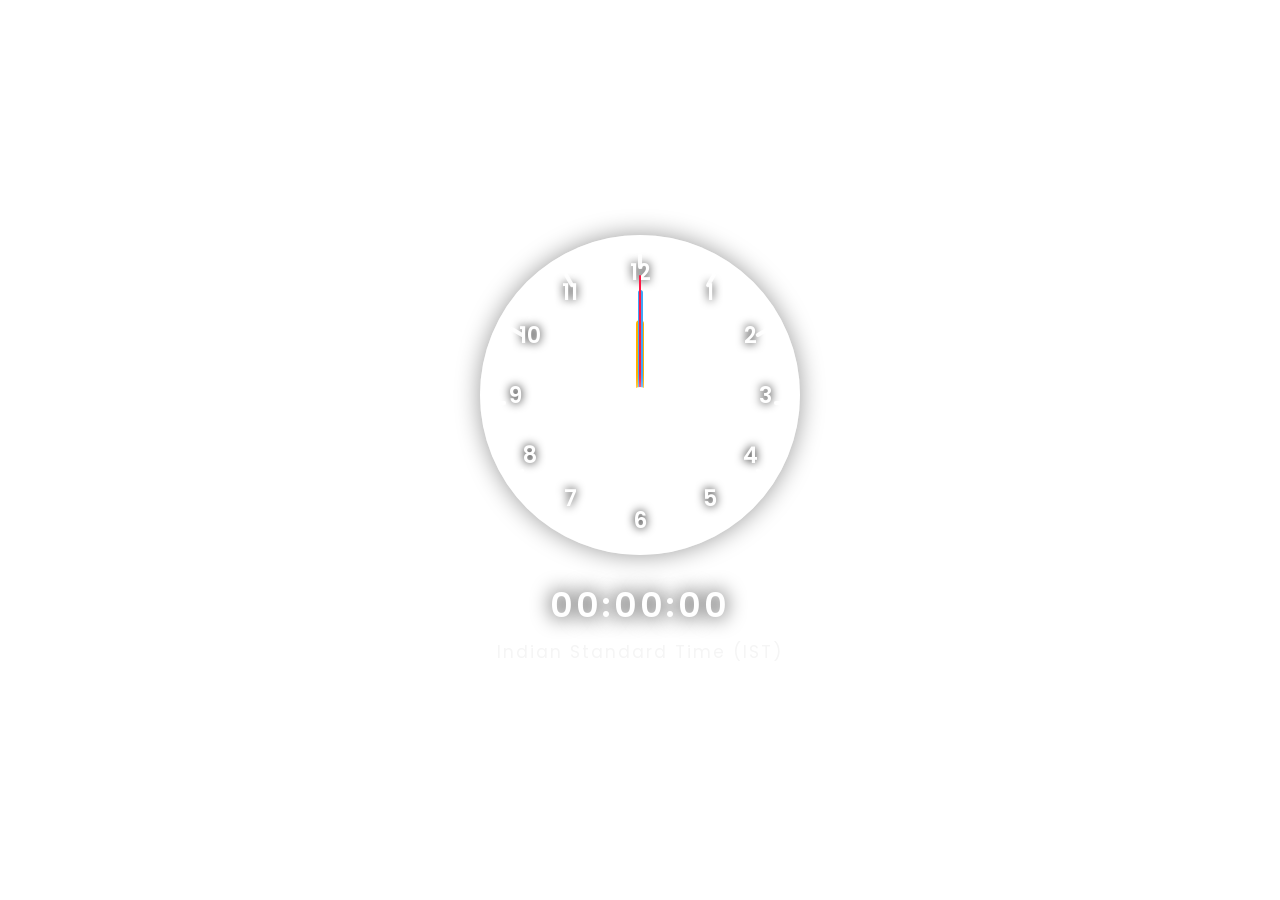
==== index.html @ 43cffc78 "Rename stylesheet and script references to clock.css and clock.js" ====
<!DOCTYPE html>
<html lang="en">
<head>
    <meta charset="UTF-8">
    <meta name="viewport" content="width=device-width, initial-scale=1.0">
    <title>IST Analog & Digital Clock</title>

    <!-- Google Font -->
    <link href="https://fonts.googleapis.com/css2?family=Poppins:wght@300;500;700&display=swap" rel="stylesheet">

    <link rel="stylesheet" href="clock.css">
</head>

<body>

<div class="clock-container">

    <div class="analog-clock">

        <!-- Numbers -->
        <div class="number n12">12</div>
        <div class="number n1">1</div>
        <div class="number n2">2</div>
        <div class="number n3">3</div>
        <div class="number n4">4</div>
        <div class="number n5">5</div>
        <div class="number n6">6</div>
        <div class="number n7">7</div>
        <div class="number n8">8</div>
        <div class="number n9">9</div>
        <div class="number n10">10</div>
        <div class="number n11">11</div>

        <!-- Hour Marks -->
        <div class="mark m1"></div>
        <div class="mark m2"></div>
        <div class="mark m3"></div>
        <div class="mark m4"></div>
        <div class="mark m5"></div>
        <div class="mark m6"></div>
        <div class="mark m7"></div>
        <div class="mark m8"></div>
        <div class="mark m9"></div>
        <div class="mark m10"></div>
        <div class="mark m11"></div>
        <div class="mark m12"></div>

        <!-- Hands -->
        <div class="hand hour" id="hour"></div>
        <div class="hand minute" id="minute"></div>
        <div class="hand second" id="second"></div>

        <!-- Center Dot -->
        <div class="center-dot"></div>

    </div>
    
    <div class="digital-clock" id="digital">
        00:00:00
    </div>

    <div class="timezone">
        Indian Standard Time (IST)
    </div>

</div>

<script src="clock.js"></script>

</body>
</html>
---- clock.css ----
*{
    margin:0;
    padding:0;
    box-sizing:border-box;
    font-family:'Poppins',sans-serif;
}

body{
    background:url("https://wallpapercg.com/media/ts_orig/26469.webp") no-repeat center center/cover;
    display:flex;
    justify-content:center;
    align-items:center;
    min-height:100vh;
}

.clock-container{
    text-align:center;
    color:#fff;
}

.analog-clock{
    width:320px;
    height:320px;
    position:relative;
    border-radius:50%;
    border:8px solid rgba(255,255,255,0.5);
    backdrop-filter:blur(1px);
    background:rgba(255,255,255,0);
    box-shadow:
        0 0 25px rgba(0,0,0,.4),
        inset 0 0 20px rgba(255,255,255,.15);
    margin:auto;
}

/* ---------- Clock Numbers ---------- */

.number{
    position:absolute;
    width:34px;
    height:34px;
    display:flex;
    justify-content:center;
    align-items:center;
    font-size:22px;
    font-weight:600;
    color:#fff;
    text-shadow:0 0 10px black;
}

/* Position Numbers */

.n12{top:12px;left:50%;transform:translateX(-50%);}
.n1{top:32px;right:65px;}
.n2{top:75px;right:25px;}
.n3{top:50%;right:10px;transform:translateY(-50%);}
.n4{bottom:75px;right:25px;}
.n5{bottom:32px;right:65px;}
.n6{bottom:10px;left:50%;transform:translateX(-50%);}
.n7{bottom:32px;left:65px;}
.n8{bottom:75px;left:25px;}
.n9{top:50%;left:10px;transform:translateY(-50%);}
.n10{top:75px;left:25px;}
.n11{top:32px;left:65px;}

/* ---------- Hour Marks ---------- */

.mark{
    position:absolute;
    width:4px;
    height:16px;
    background:#fff;
    left:50%;
    top:10px;
    transform-origin:center 150px;
    border-radius:5px;
    opacity:.9;
}

.m1{transform:translateX(-50%) rotate(30deg);}
.m2{transform:translateX(-50%) rotate(60deg);}
.m3{transform:translateX(-50%) rotate(90deg);}
.m4{transform:translateX(-50%) rotate(120deg);}
.m5{transform:translateX(-50%) rotate(150deg);}
.m6{transform:translateX(-50%) rotate(180deg);}
.m7{transform:translateX(-50%) rotate(210deg);}
.m8{transform:translateX(-50%) rotate(240deg);}
.m9{transform:translateX(-50%) rotate(270deg);}
.m10{transform:translateX(-50%) rotate(300deg);}
.m11{transform:translateX(-50%) rotate(330deg);}
.m12{transform:translateX(-50%) rotate(0deg);}

/* ---------- Hands ---------- */

.hand{
    position:absolute;
    left:50%;
    bottom:50%;
    transform-origin:bottom center;
    border-radius:10px;
}

.hour{
    width:8px;
    height:75px;
    background:#ffb300;
    margin-left:-4px;
}

.minute{
    width:5px;
    height:105px;
    background:#42a5f5;
    margin-left:-2.5px;
}

.second{
    width:2px;
    height:120px;
    background:#ff1744;
    margin-left:-1px;
}

/* ---------- Center ---------- */

.center-dot{
    position:absolute;
    width:16px;
    height:16px;
    background:white;
    border-radius:50%;
    left:50%;
    top:50%;
    transform:translate(-50%,-50%);
    z-index:20;
    box-shadow:0 0 15px white;
}

/* ---------- Digital Clock ---------- */

.digital-clock{
    margin-top:25px;
    font-size:34px;
    font-weight:600;
    letter-spacing:3px;
    text-shadow:0 0 20px black;
}

.timezone{
    margin-top:8px;
    font-size:17px;
    color:#f5f5f5;
    letter-spacing:2px;
}

/* ---------- Mobile ---------- */

@media(max-width:480px){

    .analog-clock{
        width:260px;
        height:260px;
    }

    .digital-clock{
        font-size:24px;
    }

    .number{
        font-size:18px;
    }

}
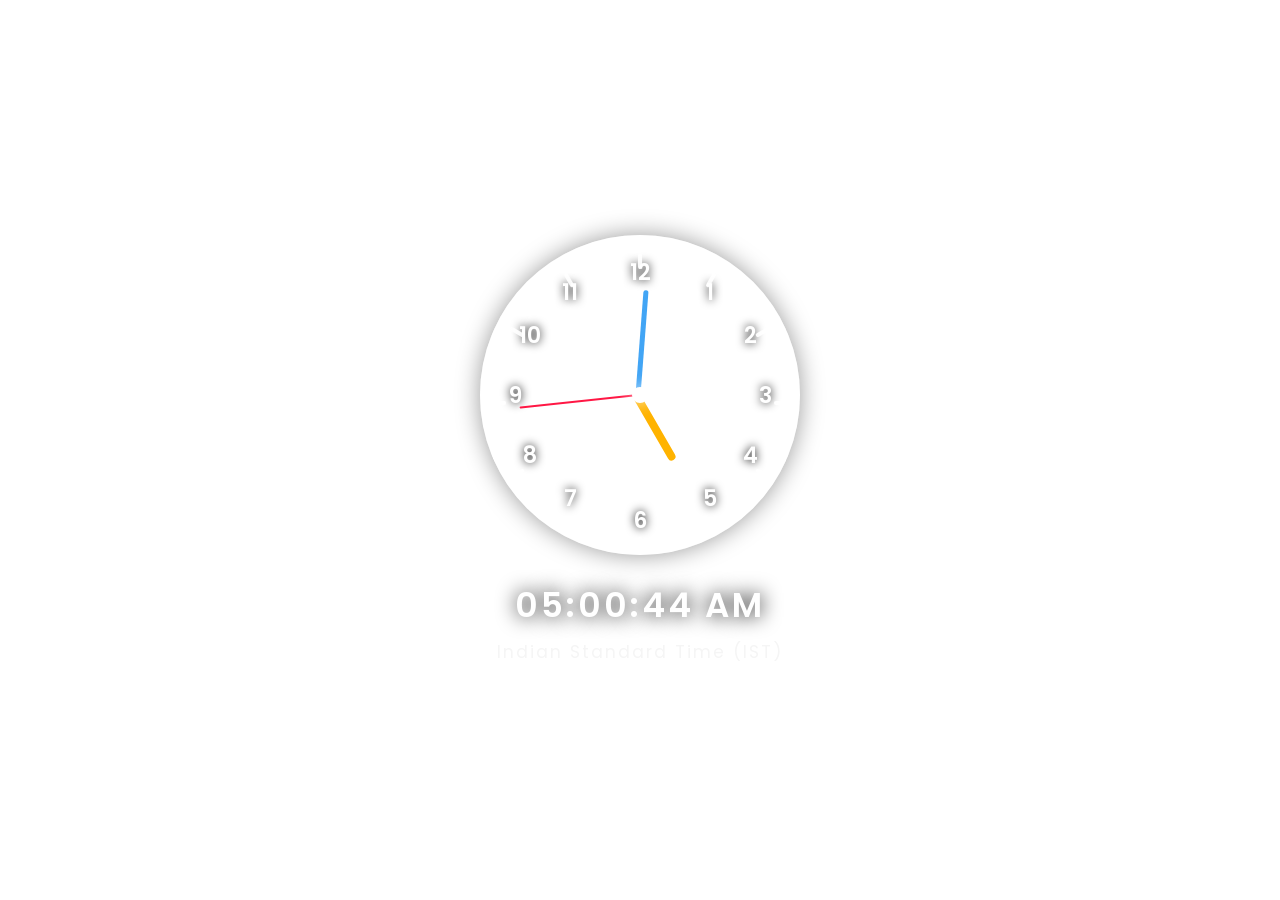
==== commit ad294392: "Remove extra newline before closing body tag" ====
--- a/index.html
+++ b/index.html
@@ -66,6 +66,5 @@
 </div>
 
 <script src="clock.js"></script>
-
 </body>
 </html>
